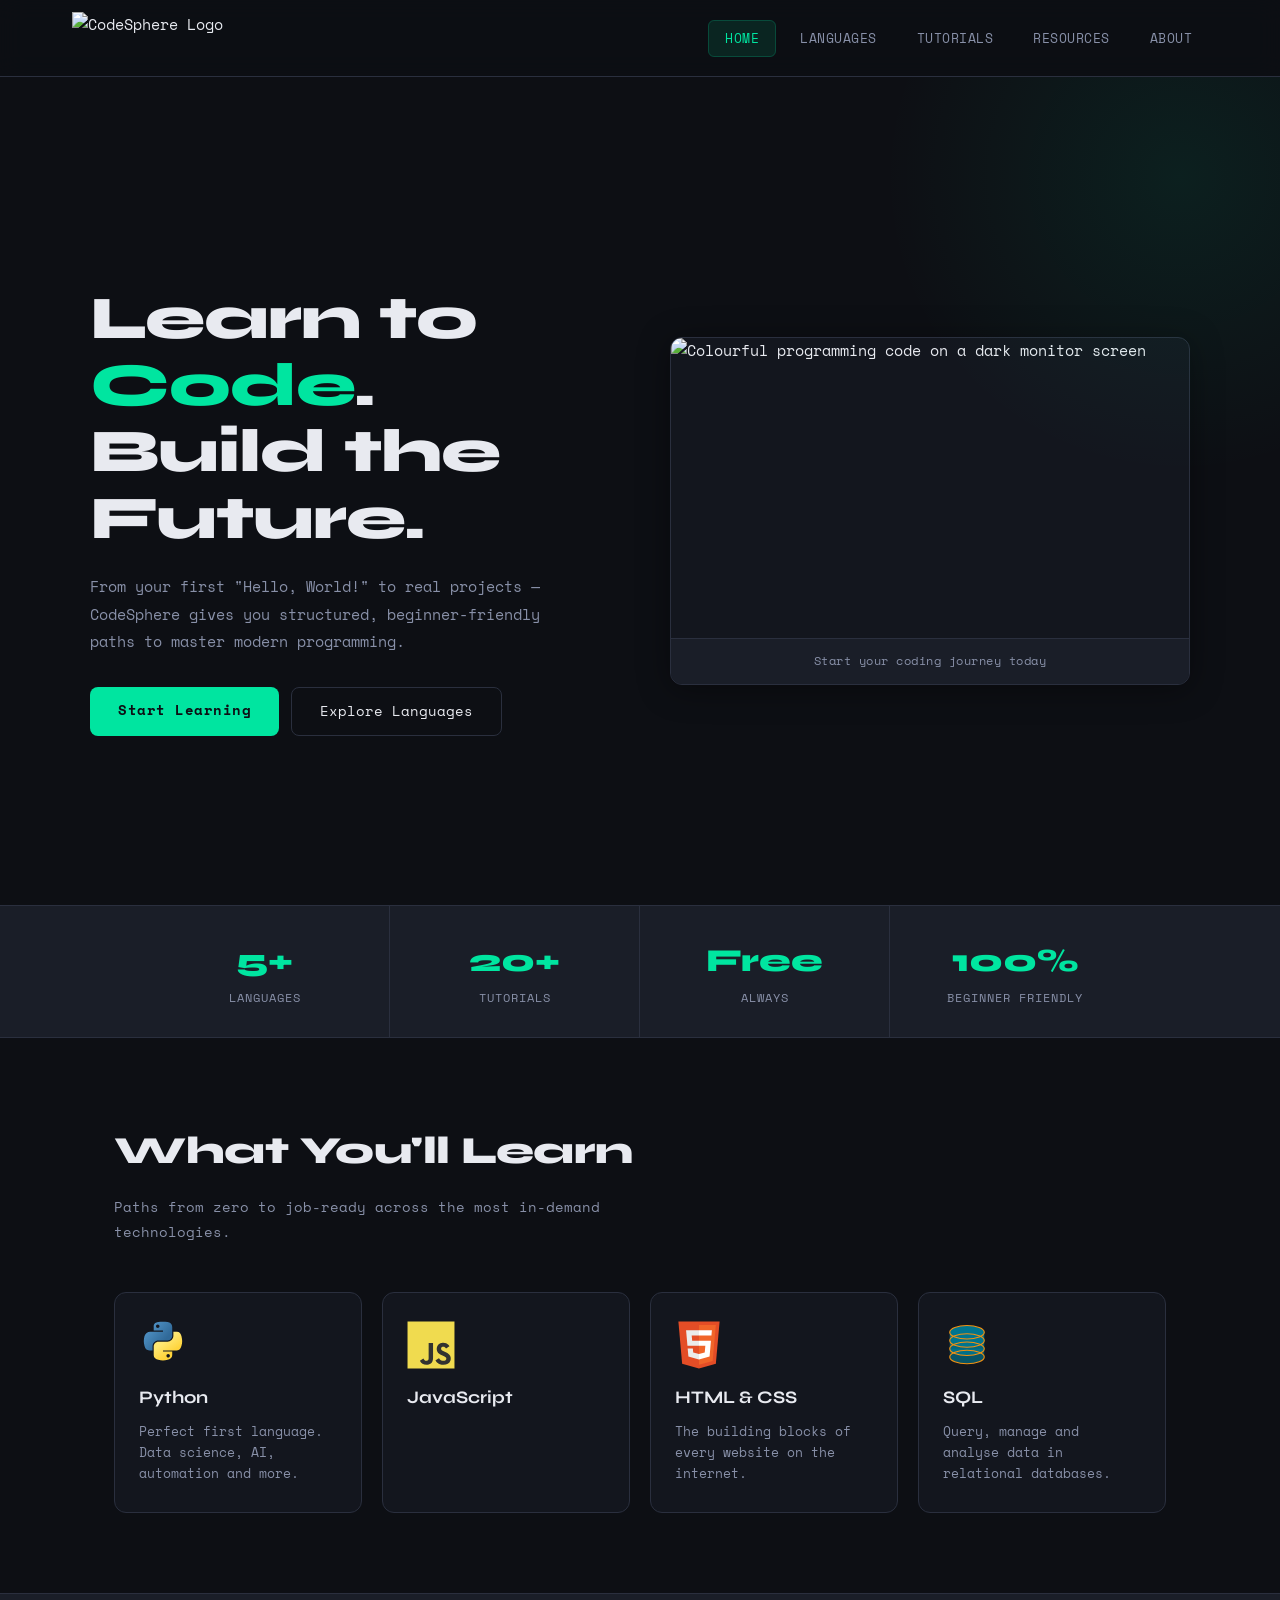
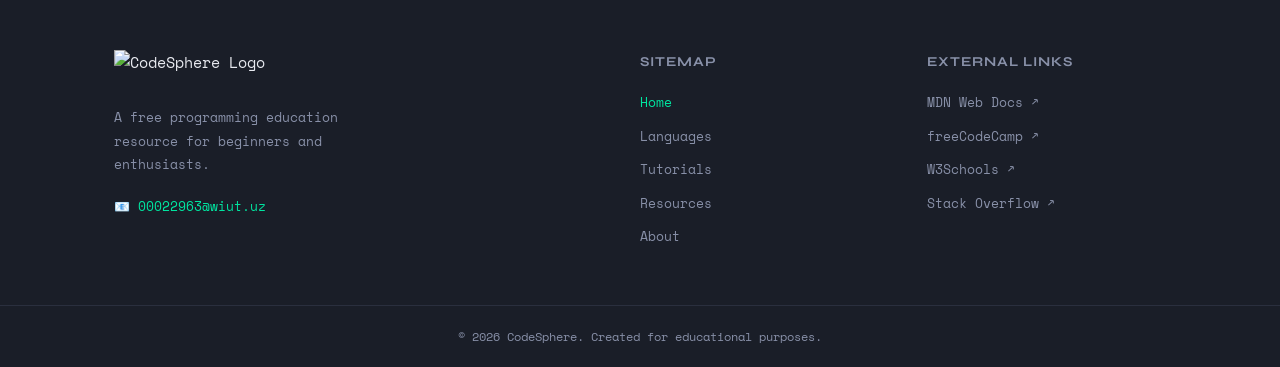
==== index.html @ 00151d25 "Add files via upload" ====
<!DOCTYPE html>
<html lang="en">
<head>
  <meta charset="UTF-8" />
  <meta name="viewport" content="width=device-width, initial-scale=1.0" />
  <title>CodeSphere – Learn Programming from Scratch</title>
  <link rel="stylesheet" href="style.css" />
  <link href="https://fonts.googleapis.com/css2?family=Space+Mono:wght@400;700&family=Syne:wght@400;600;700;800&display=swap" rel="stylesheet" />
</head>
<body>

  <header class="site-header">
    <nav class="navbar">
      <a href="index.html" class="logo-img-link">
        <img src="images/CodeSphere.png" alt="CodeSphere Logo" class="site-logo" />
      </a>
      <ul class="nav-links">
        <li><a href="index.html" class="active">Home</a></li>
        <li><a href="languages.html">Languages</a></li>
        <li><a href="tutorials.html">Tutorials</a></li>
        <li><a href="resources.html">Resources</a></li>
        <li><a href="about.html">About</a></li>
      </ul>
      <button class="hamburger" onclick="toggleMenu()">&#9776;</button>
    </nav>
    <div class="mobile-menu" id="mobileMenu">
      <a href="index.html" class="active">Home</a>
      <a href="languages.html">Languages</a>
      <a href="tutorials.html">Tutorials</a>
      <a href="resources.html">Resources</a>
      <a href="about.html">About</a>
    </div>
  </header>

  <section class="hero">
    <div class="hero-grid">
      <div class="hero-text">
        <h1>Learn to <span class="accent">Code</span>.<br/>Build the Future.</h1>
        <p>From your first "Hello, World!" to real projects — CodeSphere gives you structured, beginner-friendly paths to master modern programming.</p>
        <div class="hero-cta">
          <a href="tutorials.html" class="btn-primary">Start Learning</a>
          <a href="languages.html" class="btn-secondary">Explore Languages</a>
        </div>
      </div>
      <div class="hero-visual">
        <div class="hero-img-card">
          <img
            src="images/Hero_image.jpg"
            alt="Colourful programming code on a dark monitor screen"
          />
          <div class="hero-img-caption">Start your coding journey today</div>
        </div>
      </div>
    </div>
  </section>

  <section class="stats-strip">
    <div class="stat"><span class="stat-num">5+</span><span class="stat-label">Languages</span></div>
    <div class="stat"><span class="stat-num">20+</span><span class="stat-label">Tutorials</span></div>
    <div class="stat"><span class="stat-num">Free</span><span class="stat-label">Always</span></div>
    <div class="stat"><span class="stat-num">100%</span><span class="stat-label">Beginner Friendly</span></div>
  </section>

  <section class="section topics">
    <div class="container">
      <h2 class="section-title">What You'll Learn</h2>
      <p class="section-sub">Paths from zero to job-ready across the most in-demand technologies.</p>
      <div class="topics-grid">

        <a href="languages.html" class="topic-card card-python">
          <div class="topic-icon">
            <svg viewBox="0 0 128 128" xmlns="http://www.w3.org/2000/svg">
              <linearGradient id="py1" x1="70.252" y1="1237.476" x2="170.659" y2="1151.089" gradientUnits="userSpaceOnUse" gradientTransform="matrix(.563 0 0 -.568 -29.215 707.817)">
                <stop offset="0" stop-color="#5A9FD4"/><stop offset="1" stop-color="#306998"/>
              </linearGradient>
              <linearGradient id="py2" x1="209.474" y1="1098.811" x2="173.62" y2="1149.537" gradientUnits="userSpaceOnUse" gradientTransform="matrix(.563 0 0 -.568 -29.215 707.817)">
                <stop offset="0" stop-color="#FFD43B"/><stop offset="1" stop-color="#FFE873"/>
              </linearGradient>
              <path d="M63.391 1.988c-4.222.02-8.252.379-11.8 1.007-10.45 1.846-12.346 5.71-12.346 12.837v9.411h24.693v3.137H29.977c-7.176 0-13.46 4.313-15.426 12.521-2.268 9.405-2.368 15.275 0 25.096 1.755 7.311 5.947 12.519 13.124 12.519h8.491V67.234c0-8.151 7.051-15.34 15.426-15.34h24.665c6.866 0 12.346-5.654 12.346-12.548V15.833c0-6.693-5.646-11.72-12.346-12.837-4.244-.706-8.645-1.027-12.866-1.008zM50.037 9.557c2.55 0 4.634 2.117 4.634 4.721 0 2.593-2.083 4.69-4.634 4.69-2.56 0-4.633-2.097-4.633-4.69-.001-2.604 2.073-4.721 4.633-4.721z" fill="url(#py1)"/>
              <path d="M91.682 28.38v10.966c0 8.5-7.208 15.655-15.426 15.655H51.591c-6.756 0-12.346 5.783-12.346 12.549v23.515c0 6.691 5.818 10.628 12.346 12.547 7.816 2.297 15.312 2.713 24.665 0 6.216-1.801 12.346-5.423 12.346-12.547v-9.412H63.938v-3.138h37.012c7.176 0 9.852-5.005 12.348-12.519 2.578-7.735 2.467-15.174 0-25.096-1.774-7.145-5.161-12.521-12.348-12.521h-9.268zM77.809 87.927c2.561 0 4.634 2.097 4.634 4.692 0 2.602-2.074 4.719-4.634 4.719-2.55 0-4.633-2.117-4.633-4.719 0-2.595 2.083-4.692 4.633-4.692z" fill="url(#py2)"/>
            </svg>
          </div>
          <h3>Python</h3>
          <p>Perfect first language. Data science, AI, automation and more.</p>
        </a>

        <a href="languages.html" class="topic-card card-js">
          <div class="topic-icon">
            <svg viewBox="0 0 128 128" xmlns="http://www.w3.org/2000/svg">
              <path fill="#F0DB4F" d="M1.408 1.408h125.184v125.185H1.408z"/>
              <path fill="#323330" d="M116.347 96.736c-.917-5.711-4.641-10.508-15.672-14.981-3.832-1.761-8.104-3.022-9.377-5.926-.452-1.69-.512-2.642-.226-3.665.821-3.32 4.784-4.355 7.925-3.403 2.023.678 3.938 2.237 5.093 4.724 5.402-3.498 5.391-3.475 9.163-5.879-1.381-2.141-2.118-3.129-3.022-4.045-3.249-3.629-7.676-5.498-14.756-5.355l-3.688.477c-3.534.893-6.902 2.748-8.877 5.235-5.926 6.724-4.236 18.492 2.975 23.335 7.104 5.332 17.54 6.545 18.873 11.531 1.297 6.104-4.486 8.08-10.234 7.378-4.236-.881-6.592-3.034-9.139-6.949-4.688 2.713-4.688 2.713-9.508 5.485 1.143 2.499 2.344 3.63 4.26 5.795 9.068 9.198 31.76 8.746 35.83-5.176.165-.478 1.261-3.666.38-8.581zM69.462 58.943H57.753l-.048 30.272c0 6.438.333 12.34-.714 14.149-1.713 3.558-6.152 3.117-8.175 2.427-2.059-1.012-3.106-2.451-4.319-4.485-.333-.584-.583-1.036-.667-1.071l-9.52 5.83c1.583 3.249 3.915 6.069 6.902 7.901 4.462 2.678 10.459 3.499 16.731 2.059 4.082-1.189 7.604-3.652 9.448-7.401 2.666-4.915 2.094-10.864 2.07-17.444.06-10.735.001-21.468.001-32.237z"/>
            </svg>
          </div>
          <h3>JavaScript</h3>
        </a>

        <a href="languages.html" class="topic-card card-html">
          <div class="topic-icon">
            <svg viewBox="0 0 128 128" xmlns="http://www.w3.org/2000/svg">
              <path fill="#E44D26" d="M19.037 113.876L9.032 1.661h109.936l-10.016 112.198-45.019 12.48z"/>
              <path fill="#F16529" d="M64 116.8l36.378-10.086 8.559-95.878H64z"/>
              <path fill="#EBEBEB" d="M64 52.455H45.788L44.53 38.361H64V24.599H29.489l.33 3.692 3.382 37.927H64zm0 35.743l-.061.017-15.327-4.14-.979-10.975H33.816l1.928 21.609 28.193 7.826.063-.017z"/>
              <path fill="#fff" d="M63.952 52.455v13.763h16.947l-1.597 17.849-15.35 4.143v14.319l28.215-7.82.207-2.325 3.234-36.233.335-3.696h-3.708zm0-27.856v13.762h33.244l.277-3.092.628-6.978.329-3.692z"/>
            </svg>
          </div>
          <h3>HTML &amp; CSS</h3>
          <p>The building blocks of every website on the internet.</p>
        </a>

        <a href="languages.html" class="topic-card card-sql">
          <div class="topic-icon">
            <svg viewBox="0 0 128 128" xmlns="http://www.w3.org/2000/svg" fill="none">
              <ellipse cx="64" cy="30" rx="46" ry="18" fill="#00758F"/>
              <path d="M18 30v22c0 9.941 20.595 18 46 18s46-8.059 46-18V30" fill="#00758F"/>
              <path d="M18 52v22c0 9.941 20.595 18 46 18s46-8.059 46-18V52" fill="#00758F" opacity=".85"/>
              <path d="M18 74v22c0 9.941 20.595 18 46 18s46-8.059 46-18V74" fill="#00758F" opacity=".65"/>
              <ellipse cx="64" cy="30" rx="46" ry="18" fill="none" stroke="#F29111" stroke-width="3"/>
              <ellipse cx="64" cy="52" rx="46" ry="18" fill="none" stroke="#F29111" stroke-width="3"/>
              <ellipse cx="64" cy="74" rx="46" ry="18" fill="none" stroke="#F29111" stroke-width="3"/>
              <ellipse cx="64" cy="96" rx="46" ry="18" fill="none" stroke="#F29111" stroke-width="3"/>
            </svg>
          </div>
          <h3>SQL</h3>
          <p>Query, manage and analyse data in relational databases.</p>
        </a>

      </div>
    </div>
  </section>

  <footer class="site-footer">
    <div class="footer-inner container">
      <div class="footer-brand">
        <a href="index.html" class="logo-img-link">
          <img src="images/CodeSphere.png" alt="CodeSphere Logo" class="site-logo footer-logo" />
        </a>
        <p>A free programming education resource for beginners and enthusiasts.</p>
        <a href="mailto:00022963@wiut.uz" class="mailto-link">📧 00022963@wiut.uz</a>
      </div>
      <nav class="sitemap">
        <h4>Sitemap</h4>
        <ul>
          <li><a href="index.html" class="active">Home</a></li>
          <li><a href="languages.html">Languages</a></li>
          <li><a href="tutorials.html">Tutorials</a></li>
          <li><a href="resources.html">Resources</a></li>
          <li><a href="about.html">About</a></li>
        </ul>
      </nav>
      <div class="footer-ext">
        <h4>External Links</h4>
        <ul>
          <li><a href="https://developer.mozilla.org" target="_blank" rel="noopener">MDN Web Docs ↗</a></li>
          <li><a href="https://www.freecodecamp.org" target="_blank" rel="noopener">freeCodeCamp ↗</a></li>
          <li><a href="https://www.w3schools.com" target="_blank" rel="noopener">W3Schools ↗</a></li>
          <li><a href="https://stackoverflow.com" target="_blank" rel="noopener">Stack Overflow ↗</a></li>
        </ul>
      </div>
    </div>
    <div class="footer-bottom">
      <p>&copy; 2026 CodeSphere. Created for educational purposes.</p>
    </div>
  </footer>

  <script>
    function toggleMenu() {
      document.getElementById('mobileMenu').classList.toggle('open');
    }
  </script>

</body>
</html>
---- style.css ----
*, *::before, *::after {
  box-sizing: border-box;
  margin: 0;
  padding: 0;
}

html { scroll-behavior: smooth; }

body {
  background: #0d0f14;
  color: #e8eaf0;
  font-family: 'Space Mono', monospace;
  line-height: 1.7;
  font-size: 15px;
}

a { color: inherit; text-decoration: none; }
img { max-width: 100%; display: block; }

.container {
  max-width: 1100px;
  margin: 0 auto;
  padding: 0 24px;
}


.site-header {
  position: sticky;
  top: 0;
  z-index: 100;
  background: rgba(13,15,20,0.92);
  backdrop-filter: blur(12px);
  border-bottom: 1px solid #2a2f3e;
}

.navbar {
  display: flex;
  align-items: center;
  justify-content: space-between;
  padding: 12px 32px;
  max-width: 1200px;
  margin: 0 auto;
}

.logo-img-link { display: flex; align-items: center; }

.site-logo {
  height: 52px;
  width: auto;
  display: block;
}

.footer-logo {
  height: 44px;
  margin-bottom: 12px;
}

.nav-links {
  list-style: none;
  display: flex;
  gap: 8px;
}

.nav-links a {
  font-size: 0.8rem;
  padding: 8px 16px;
  border-radius: 6px;
  color: #8890a8;
  transition: 0.25s ease;
  letter-spacing: 0.5px;
  text-transform: uppercase;
}

.nav-links a:hover {
  color: #e8eaf0;
  background: #1a1e28;
}

.nav-links a.active {
  color: #00e5a0;
  background: rgba(0, 229, 160, 0.1);
  border: 1px solid rgba(0, 229, 160, 0.2);
}

.hamburger {
  display: none;
  background: none;
  border: none;
  color: #e8eaf0;
  font-size: 1.4rem;
  cursor: pointer;
}

.mobile-menu {
  display: none;
  flex-direction: column;
  padding: 12px 24px;
  gap: 4px;
  border-top: 1px solid #2a2f3e;
}

.mobile-menu.open { display: flex; }

.mobile-menu a {
  padding: 10px 12px;
  border-radius: 6px;
  color: #8890a8;
  font-size: 0.85rem;
}

.mobile-menu a.active { color: #00e5a0; }


.hero {
  min-height: 92vh;
  display: flex;
  flex-direction: column;
  justify-content: center;
  padding: 80px 32px 40px;
  position: relative;
  overflow: hidden;
}

.hero::before {
  content: '';
  position: absolute;
  top: -200px;
  right: -200px;
  width: 600px;
  height: 600px;
  background: radial-gradient(circle, rgba(0,229,160,0.08) 0%, transparent 70%);
  pointer-events: none;
}

.hero-grid {
  display: grid;
  grid-template-columns: 1fr 1fr;
  gap: 60px;
  align-items: center;
  max-width: 1100px;
  margin: 0 auto;
  width: 100%;
}

.badge {
  display: inline-block;
  background: rgba(124,111,255,0.15);
  border: 1px solid rgba(124,111,255,0.3);
  color: #7c6fff;
  padding: 4px 14px;
  border-radius: 100px;
  font-size: 0.75rem;
  letter-spacing: 1px;
  text-transform: uppercase;
  margin-bottom: 20px;
}

.hero-text h1 {
  font-family: 'Syne', sans-serif;
  font-size: clamp(2.2rem, 5vw, 3.8rem);
  font-weight: 800;
  line-height: 1.1;
  margin-bottom: 20px;
  letter-spacing: -1px;
}

.hero-text h1 .accent { color: #00e5a0; }

.hero-text p {
  color: #8890a8;
  font-size: 0.95rem;
  max-width: 480px;
  margin-bottom: 32px;
  line-height: 1.8;
}

.hero-cta { display: flex; gap: 12px; flex-wrap: wrap; }

.btn-primary {
  background: #00e5a0;
  color: #0d0f14;
  padding: 12px 28px;
  border-radius: 8px;
  font-family: 'Space Mono', monospace;
  font-weight: 700;
  font-size: 0.85rem;
  transition: 0.25s ease;
  letter-spacing: 0.5px;
}

.btn-primary:hover {
  background: #00c98a;
  transform: translateY(-2px);
}

.btn-secondary {
  background: transparent;
  color: #e8eaf0;
  padding: 12px 28px;
  border-radius: 8px;
  border: 1px solid #2a2f3e;
  font-family: 'Space Mono', monospace;
  font-size: 0.85rem;
  transition: 0.25s ease;
}

.btn-secondary:hover {
  border-color: #00e5a0;
  color: #00e5a0;
}

.hero-img-card {
  border-radius: 12px;
  overflow: hidden;
  border: 1px solid #2a2f3e;
  box-shadow: 0 4px 32px rgba(0,0,0,0.4);
  transition: transform 0.4s ease;
  background: #13161e;
}


.hero-img-card img {
  width: 100%;
  height: 300px;
  object-fit: cover;
  display: block;
}

.hero-img-caption {
  padding: 12px 16px;
  font-size: 0.75rem;
  color: #8890a8;
  text-align: center;
  border-top: 1px solid #2a2f3e;
  background: #1a1e28;
  letter-spacing: 0.5px;
}



.stats-strip {
  display: flex;
  justify-content: center;
  gap: 0;
  background: #1a1e28;
  border-top: 1px solid #2a2f3e;
  border-bottom: 1px solid #2a2f3e;
  overflow: hidden;
}

.stat {
  flex: 1;
  display: flex;
  flex-direction: column;
  align-items: center;
  padding: 28px 16px;
  border-right: 1px solid #2a2f3e;
  max-width: 250px;
}

.stat:last-child { border-right: none; }

.stat-num {
  font-family: 'Syne', sans-serif;
  font-size: 2rem;
  font-weight: 800;
  color: #00e5a0;
}

.stat-label {
  font-size: 0.75rem;
  color: #8890a8;
  text-transform: uppercase;
  letter-spacing: 1px;
}


.section { padding: 80px 0; }

.section-title {
  font-family: 'Syne', sans-serif;
  font-size: clamp(1.6rem, 3vw, 2.4rem);
  font-weight: 800;
  margin-bottom: 12px;
  letter-spacing: -0.5px;
}

.section-sub {
  color: #8890a8;
  margin-bottom: 48px;
  max-width: 560px;
  font-size: 0.9rem;
}


.topics-grid {
  display: grid;
  grid-template-columns: repeat(auto-fit, minmax(230px, 1fr));
  gap: 20px;
}

.topic-card {
  background: #13161e;
  border: 1px solid #2a2f3e;
  border-radius: 12px;
  padding: 28px 24px;
  transition: 0.25s ease;
  display: block;
  position: relative;
  overflow: hidden;
}

.topic-card:hover {
  transform: translateY(-4px);
  border-color: #00e5a0;
  box-shadow: 0 8px 32px rgba(0,229,160,0.1);
}

.topic-icon {
  width: 48px;
  height: 48px;
  margin-bottom: 14px;
}

.topic-icon svg { width: 100%; height: 100%; }

.topic-card h3 {
  font-family: 'Syne', sans-serif;
  font-size: 1.1rem;
  font-weight: 700;
  margin-bottom: 8px;
}

.topic-card p {
  color: #8890a8;
  font-size: 0.82rem;
  line-height: 1.6;
}

.topic-tag {
  display: inline-block;
  margin-top: 16px;
  padding: 3px 10px;
  border-radius: 100px;
  font-size: 0.7rem;
  font-weight: 700;
  text-transform: uppercase;
  letter-spacing: 0.5px;
  background: rgba(0,229,160,0.1);
  color: #00e5a0;
  border: 1px solid rgba(0,229,160,0.2);
}


.video-section { background: #13161e; }

.video-wrapper {
  position: relative;
  padding-bottom: 56.25%;
  height: 0;
  border-radius: 12px;
  overflow: hidden;
  border: 1px solid #2a2f3e;
}

.video-wrapper iframe {
  position: absolute;
  top: 0; left: 0;
  width: 100%; height: 100%;
}

.video-caption {
  text-align: center;
  color: #8890a8;
  font-size: 0.78rem;
  margin-top: 16px;
}

.disclaimer-section {
  padding: 40px 0 0;
  background: #0d0f14;
}
 
.disclaimer-box {
  background: rgba(124,111,255,0.07);
  border: 1px solid rgba(124,111,255,0.25);
  border-radius: 12px;
  padding: 24px 28px;
  display: flex;
  gap: 20px;
  align-items: flex-start;
}
 
.disclaimer-icon {
  font-size: 1.8rem;
  flex-shrink: 0;
  margin-top: 2px;
}
 
.disclaimer-box strong {
  font-family: 'Syne', sans-serif;
  font-size: 1rem;
  display: block;
  margin-bottom: 6px;
  color: #7c6fff;
}
 
.disclaimer-box p {
  color: #8890a8;
  font-size: 0.83rem;
  line-height: 1.7;
}


.site-footer {
  background: #1a1e28;
  border-top: 1px solid #2a2f3e;
}

.footer-inner {
  display: grid;
  grid-template-columns: 2fr 1fr 1fr;
  gap: 48px;
  padding: 56px 24px;
}

.footer-brand p {
  color: #8890a8;
  font-size: 0.82rem;
  margin-bottom: 16px;
  max-width: 260px;
  line-height: 1.8;
}

.mailto-link {
  color: #00e5a0;
  font-size: 0.8rem;
  transition: 0.25s ease;
}

.mailto-link:hover { text-decoration: underline; }

.sitemap h4, .footer-ext h4 {
  font-family: 'Syne', sans-serif;
  font-size: 0.85rem;
  text-transform: uppercase;
  letter-spacing: 1px;
  color: #8890a8;
  margin-bottom: 16px;
}

.sitemap ul, .footer-ext ul {
  list-style: none;
  display: flex;
  flex-direction: column;
  gap: 8px;
}

.sitemap a, .footer-ext a {
  color: #8890a8;
  font-size: 0.82rem;
  transition: 0.25s ease;
}

.sitemap a:hover, .footer-ext a:hover { color: #00e5a0; }
.sitemap a.active { color: #00e5a0; }

.footer-bottom {
  text-align: center;
  padding: 20px 24px;
  border-top: 1px solid #2a2f3e;
  color: #8890a8;
  font-size: 0.78rem;
}


.page-hero {
  padding: 80px 32px 60px;
  text-align: center;
  position: relative;
  overflow: hidden;
}

.page-hero::before {
  content: '';
  position: absolute;
  inset: 0;
  background: radial-gradient(ellipse at top, rgba(0,229,160,0.06) 0%, transparent 60%);
  pointer-events: none;
}

.page-hero h1 {
  font-family: 'Syne', sans-serif;
  font-size: clamp(2rem, 4vw, 3rem);
  font-weight: 800;
  margin-bottom: 16px;
}

.page-hero p {
  color: #8890a8;
  max-width: 580px;
  margin: 0 auto;
  font-size: 0.92rem;
}


.lang-grid {
  display: grid;
  grid-template-columns: repeat(auto-fit, minmax(300px, 1fr));
  gap: 24px;
}

.lang-card {
  background: #13161e;
  border: 1px solid #2a2f3e;
  border-radius: 12px;
  padding: 32px;
  transition: 0.25s ease;
}

.lang-card:hover {
  border-color: #00e5a0;
  transform: translateY(-3px);
}

.lang-header {
  display: flex;
  align-items: center;
  gap: 16px;
  margin-bottom: 16px;
}

.lang-icon {
  width: 40px;
  height: 40px;
  flex-shrink: 0;
}

.lang-icon svg { width: 100%; height: 100%; }

.lang-header h3 {
  font-family: 'Syne', sans-serif;
  font-size: 1.3rem;
  font-weight: 700;
}

.lang-card p {
  color: #8890a8;
  font-size: 0.85rem;
  margin-bottom: 20px;
  line-height: 1.8;
}

.lang-uses {
  display: flex;
  flex-wrap: wrap;
  gap: 6px;
}

.use-tag {
  background: #1a1e28;
  border: 1px solid #2a2f3e;
  padding: 3px 10px;
  border-radius: 4px;
  font-size: 0.72rem;
  color: #8890a8;
}


.table-wrapper {
  overflow-x: auto;
  border-radius: 12px;
  border: 1px solid #2a2f3e;
  margin-top: 16px;
}

table {
  width: 100%;
  border-collapse: collapse;
  font-size: 0.84rem;
}

thead { background: #1a1e28; }

th {
  font-family: 'Syne', sans-serif;
  font-weight: 700;
  padding: 16px 20px;
  text-align: left;
  border-bottom: 1px solid #2a2f3e;
  font-size: 0.82rem;
  text-transform: uppercase;
  letter-spacing: 0.5px;
  color: #8890a8;
}

td {
  padding: 14px 20px;
  border-bottom: 1px solid #2a2f3e;
  color: #8890a8;
  vertical-align: middle;
}

tr:last-child td { border-bottom: none; }
tbody tr:hover { background: rgba(255,255,255,0.02); }

td:first-child {
  font-weight: 700;
  color: #e8eaf0;
  font-family: 'Syne', sans-serif;
}

.check   { color: #00e5a0; font-size: 1rem; }
.cross   { color: #ff6b6b; }
.partial { color: #ffce3d; }



.filter-btn {
  padding: 8px 18px;
  border-radius: 6px;
  border: 1px solid #2a2f3e;
  background: transparent;
  color: #8890a8;
  font-family: 'Space Mono', monospace;
  font-size: 0.78rem;
  cursor: pointer;
  transition: 0.25s ease;
  text-transform: uppercase;
  letter-spacing: 0.5px;
}

.filter-btn:hover,
.filter-btn.active {
  background: rgba(0,229,160,0.1);
  border-color: #00e5a0;
  color: #00e5a0;
}

.tutorials-grid {
  display: grid;
  grid-template-columns: repeat(auto-fit, minmax(280px, 1fr));
  gap: 20px;
}

.tut-card {
  background: #13161e;
  border: 1px solid #2a2f3e;
  border-radius: 12px;
  padding: 24px;
  transition: 0.25s ease;
}

.tut-card:hover {
  border-color: #7c6fff;
  transform: translateY(-3px);
}

.tut-meta {
  display: flex;
  justify-content: space-between;
  align-items: center;
  margin-bottom: 12px;
}

.tut-lang {
  font-size: 0.7rem;
  text-transform: uppercase;
  letter-spacing: 1px;
  color: #7c6fff;
  font-weight: 700;
}

.tut-duration { font-size: 0.75rem; color: #8890a8; }

.tut-card h3 {
  font-family: 'Syne', sans-serif;
  font-size: 1rem;
  margin-bottom: 8px;
}

.tut-card p {
  color: #8890a8;
  font-size: 0.82rem;
  line-height: 1.7;
  margin-bottom: 16px;
}

.tut-footer {
  display: flex;
  justify-content: space-between;
  align-items: center;
}

.tut-level { font-size: 0.72rem; color: #8890a8; text-transform: uppercase; }

.tut-link {
  font-size: 0.78rem;
  color: #00e5a0;
  transition: 0.25s ease;
}

.tut-link:hover { text-decoration: underline; }


.resources-grid {
  display: grid;
  grid-template-columns: repeat(auto-fit, minmax(280px, 1fr));
  gap: 20px;
}

.resource-card {
  background: #13161e;
  border: 1px solid #2a2f3e;
  border-radius: 12px;
  padding: 28px;
  transition: 0.25s ease;
}

.resource-card:hover {
  border-color: #ffce3d;
  transform: translateY(-3px);
}

.resource-icon { font-size: 2rem; margin-bottom: 12px; }

.resource-card h3 {
  font-family: 'Syne', sans-serif;
  font-size: 1rem;
  margin-bottom: 8px;
}

.resource-card p {
  color: #8890a8;
  font-size: 0.82rem;
  line-height: 1.7;
  margin-bottom: 16px;
}

.resource-link {
  color: #00e5a0;
  font-size: 0.8rem;
  transition: 0.25s ease;
  display: inline-flex;
  align-items: center;
  gap: 4px;
}

.resource-link:hover { text-decoration: underline; }


.about-grid {
  display: grid;
  grid-template-columns: 1fr 1fr;
  gap: 48px;
  align-items: start;
}

.about-card {
  background: #13161e;
  border: 1px solid #2a2f3e;
  border-radius: 12px;
  padding: 32px;
}

.about-card h2 {
  font-family: 'Syne', sans-serif;
  font-size: 1.3rem;
  margin-bottom: 16px;
  color: #00e5a0;
}

.about-card p {
  color: #8890a8;
  font-size: 0.85rem;
  line-height: 1.8;
  margin-bottom: 16px;
}

.about-card p:last-child { margin-bottom: 0; }

.student-info {
  background: #1a1e28;
  border: 1px solid #2a2f3e;
  border-radius: 8px;
  padding: 20px;
  margin-top: 20px;
}

.student-info p {
  margin-bottom: 8px;
  font-size: 0.82rem;
}

.student-info strong { color: #00e5a0; }

.about-mission {
  background: linear-gradient(135deg, rgba(0,229,160,0.05), rgba(124,111,255,0.05));
  border: 1px solid rgba(0,229,160,0.15);
}

.lo-list {
  list-style: none;
  display: flex;
  flex-direction: column;
  gap: 10px;
}

.lo-list li {
  padding: 10px 14px;
  background: #1a1e28;
  border-radius: 6px;
  font-size: 0.8rem;
  color: #8890a8;
  border-left: 3px solid #7c6fff;
}


@media (max-width: 768px) {
  .nav-links { display: none; }
  .hamburger { display: block; }
  .hero-grid { grid-template-columns: 1fr; }
  .hero-visual { display: none; }
  .footer-inner { grid-template-columns: 1fr; gap: 32px; }
  .about-grid { grid-template-columns: 1fr; }
  .stats-strip { flex-wrap: wrap; }
  .stat { min-width: 50%; border-bottom: 1px solid #2a2f3e; }
}

@media (max-width: 480px) {
  .navbar { padding: 16px; }
  .hero { padding: 60px 16px 32px; }
  .section { padding: 56px 0; }
}
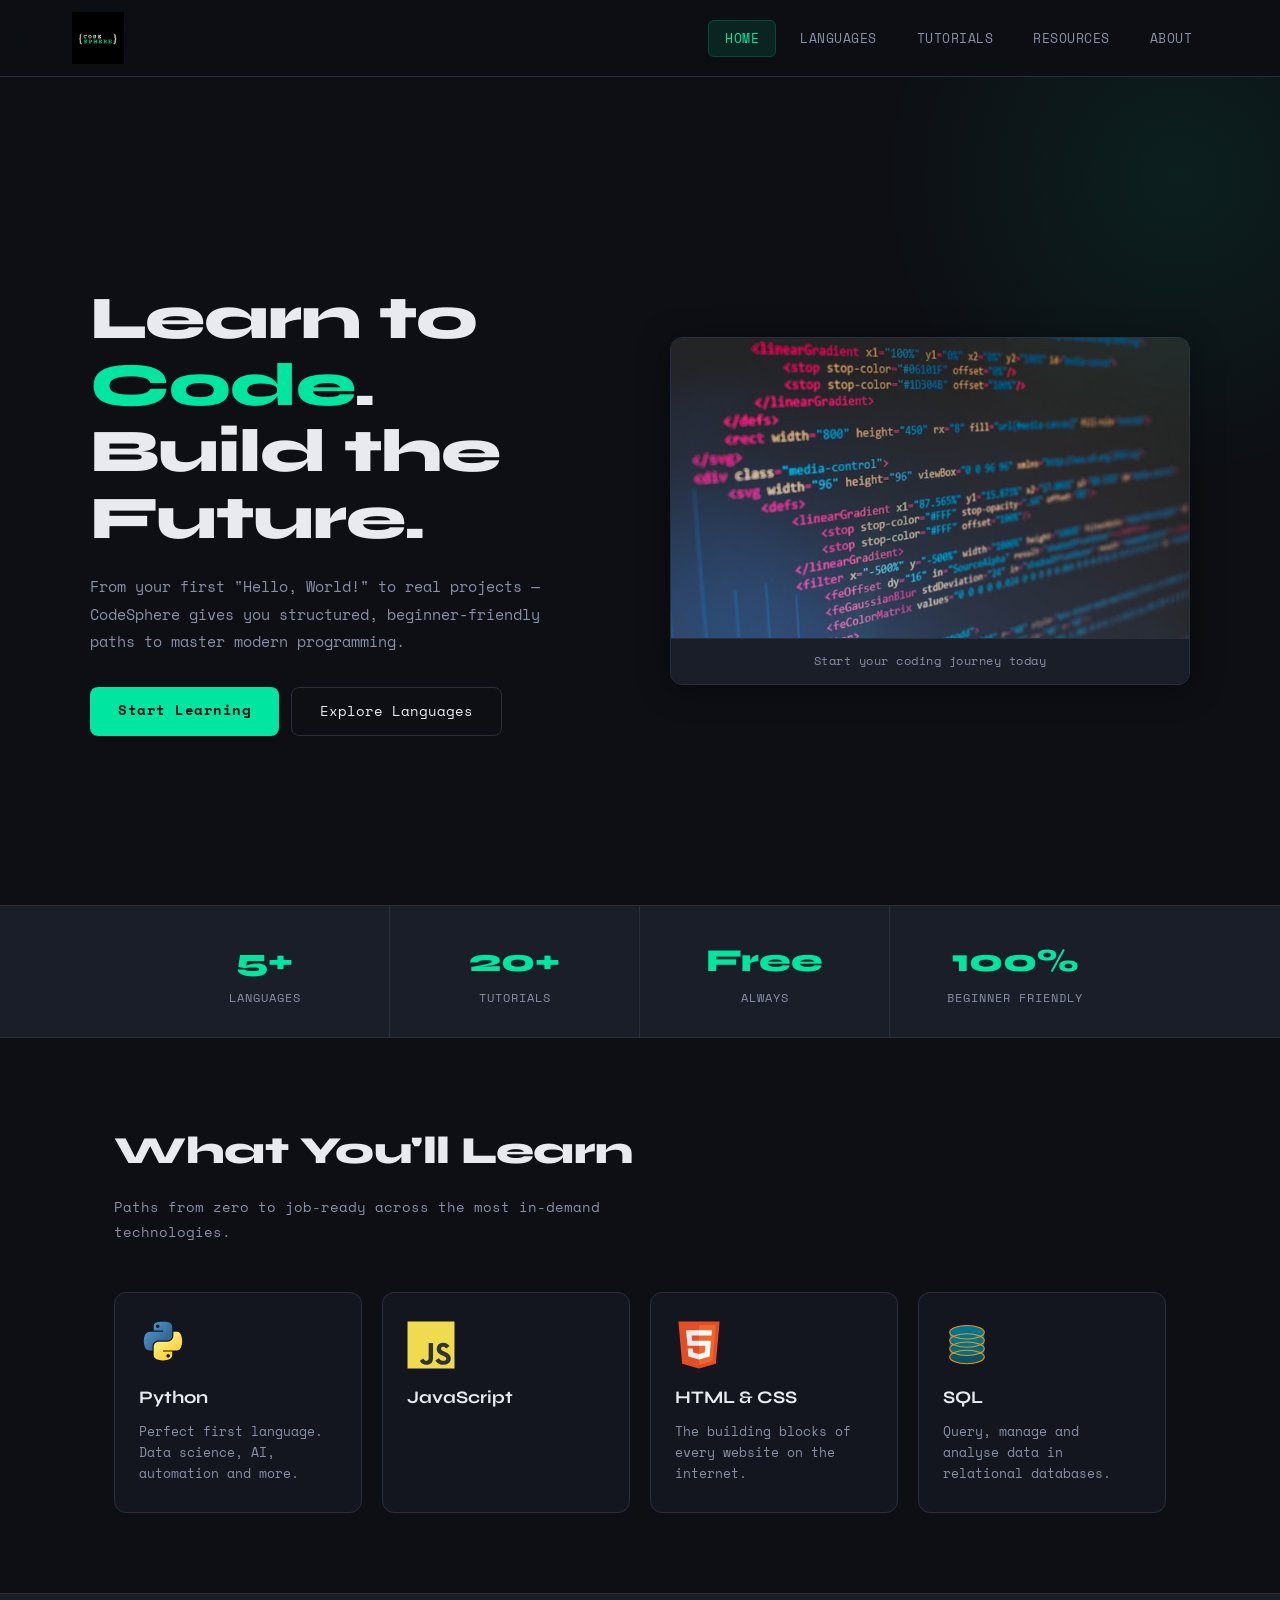
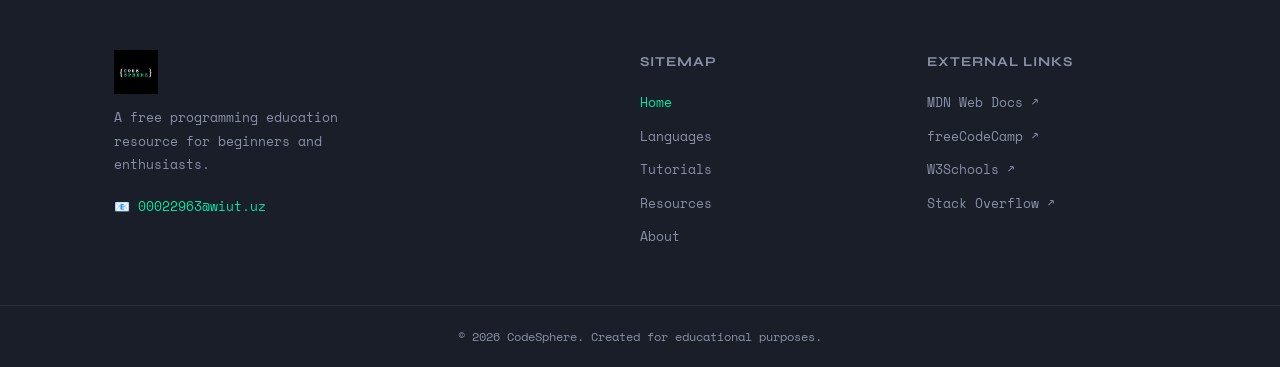
==== commit 67c3b026: "Update index.html" ====
--- a/index.html
+++ b/index.html
@@ -12,7 +12,7 @@
   <header class="site-header">
     <nav class="navbar">
       <a href="index.html" class="logo-img-link">
-        <img src="images/CodeSphere.png" alt="CodeSphere Logo" class="site-logo" />
+        <img src="/images/CodeSphere.png" alt="CodeSphere Logo" class="site-logo" />
       </a>
       <ul class="nav-links">
         <li><a href="index.html" class="active">Home</a></li>
@@ -45,7 +45,7 @@
       <div class="hero-visual">
         <div class="hero-img-card">
           <img
-            src="images/Hero_image.jpg"
+            src="/images/Hero_image.jpg"
             alt="Colourful programming code on a dark monitor screen"
           />
           <div class="hero-img-caption">Start your coding journey today</div>
